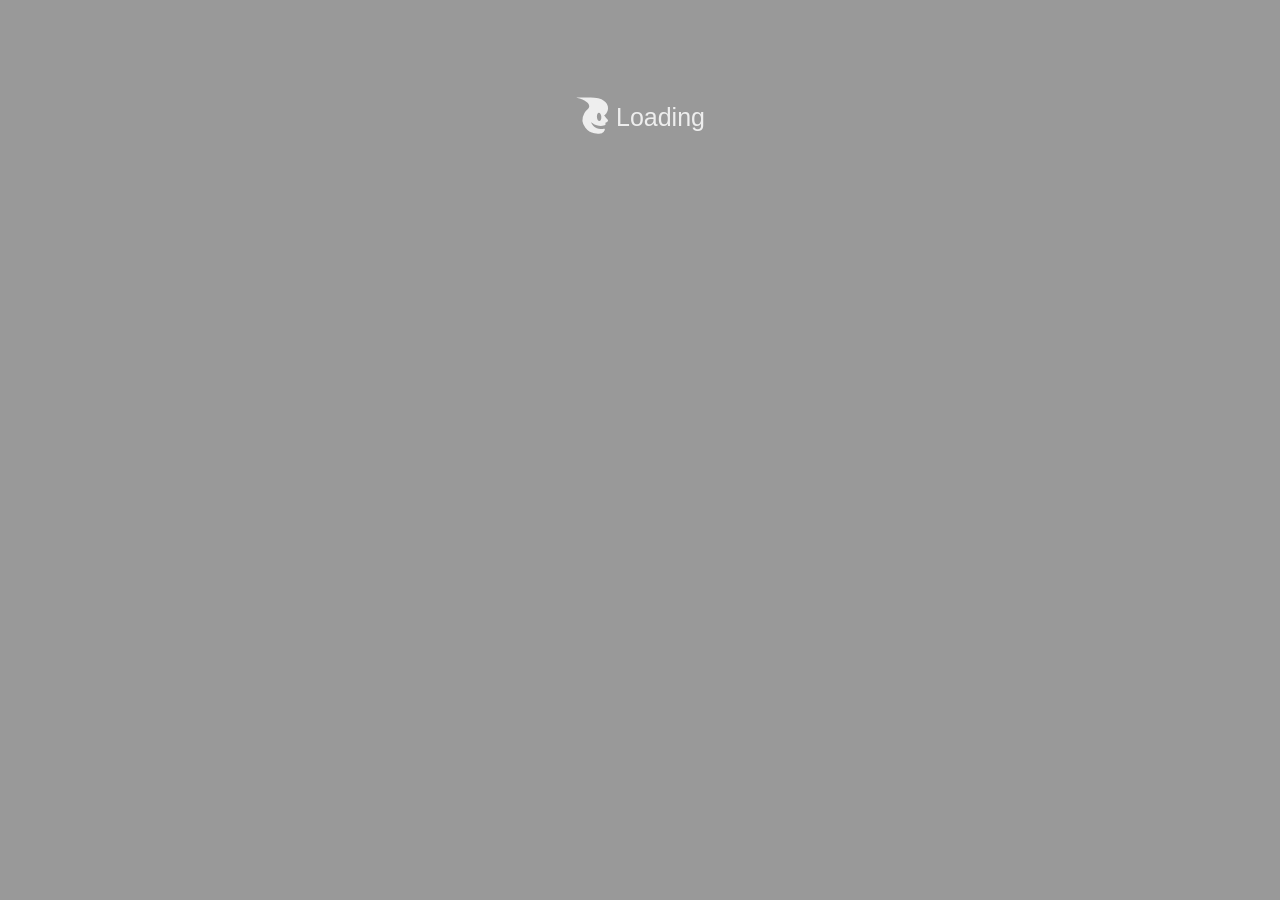
==== index.html @ 22971b5e "Add files via upload" ====
<!DOCTYPE html><html lang="en"><head><script nomodule defer="defer" src="app/index.4700bdcf.js"></script><script type="module" src="app/index.d9e3ce5f.js"></script><meta charset="utf-8"><title>zpat - 페인트 도구</title><base href="/kleki/"><link rel="alternate" hreflang="en" href="https://www.zpat.info"><meta name="description" content="자연스러운 브러시와 레이어를 사용하여 온라인으로 그림을 그리고 그림을 편집하세요. 이미지를 가져오고, 저장하고, 업로드하세요."><meta name="keywords" content="draw, digital painting, draw online, html5, canvas, painting, sketch, free, sketching, 그리기, 디지털 페인팅, 온라인으로 그리기, html5, 캔버스, 페인팅, 스케치, 무료, 스케치"><meta name="viewport" content="width=device-width,initial-scale=1,maximum-scale=1,user-scalable=no"><meta name="mobile-web-app-capable" content="yes"><meta name="theme-color" content="#fff"><meta name="application-name" content="zpat"><meta name="author" content="zpat"><meta http-equiv="Content-Security-Policy" content="object-src 'none'; frame-src 'self'; script-src 'unsafe-inline' 'self'"><link rel="chrome-webstore-item" href="https://chrome.google.com/webstore/detail/bdndldkfimmnnfbagnkjgnemgpjadbag"><link rel="apple-touch-icon" href="app/ios_icon.673f6f41.png"><link rel="icon" type="image/png" sizes="16x16" href="app/icon-16x16-min.0ae42522.png"><link rel="icon" type="image/png" sizes="32x32" href="app/icon-32x32-min.9f3acc3b.png"><link rel="icon" type="image/png" sizes="96x96" href="app/icon-96x96-min.2e755e5f.png"><meta name="twitter:card" content="summary"><meta name="twitter:title" content="zpat - 페인트 도구"><meta name="twitter:description" content="페인팅 및 편집을 위한 무료 웹앱입니다. 다양한 브러시, 레이어, 필터, 가져오기, 업로드, 압력 감도 등을 제공합니다."><meta name="twitter:image" content="https://www.zpat.info/kleki/app/kleki-logomark-512x512.fd5046cb.png"><meta name="twitter:site" content="zpat"><meta property="og:title" content="zpat - 페인트 도구"><meta property="og:type" content="website"><meta property="og:url" content="https://www.zpat.info/"><meta property="og:image" content="https://www.zpat.info/kleki/app/kleki-logomark-512x512.fd5046cb.png"><meta property="og:description" content="페인팅 및 편집을 위한 무료 웹앱입니다. 다양한 브러시, 레이어, 필터, 가져오기, 업로드, 압력 감도 등을 제공합니다."><meta property="og:site_name" content="Kleki"><style>body{background:#999;margin:0;font-family:Arial,sans-serif}#loading-screen{color:#eee;justify-content:center;align-items:center;margin-top:100px;font-size:25px;display:flex}</style>
<!-- Allowed Ads -->
<script async src="https://fundingchoicesmessages.google.com/i/pub-6380047087821415?ers=1" nonce="wyhONuvuSyfS6F1IzmgcGA"></script><script nonce="wyhONuvuSyfS6F1IzmgcGA">(function() {function signalGooglefcPresent() {if (!window.frames['googlefcPresent']) {if (document.body) {const iframe = document.createElement('iframe'); iframe.style = 'width: 0; height: 0; border: none; z-index: -1000; left: -1000px; top: -1000px;'; iframe.style.display = 'none'; iframe.name = 'googlefcPresent'; document.body.appendChild(iframe);} else {setTimeout(signalGooglefcPresent, 0);}}}signalGooglefcPresent();})();</script>
<!-- Global site tag (gtag.js) - Google Analytics -->
<script async src="https://www.googletagmanager.com/gtag/js?id=G-GV347C5QR3"></script>
<script>window.dataLayer = window.dataLayer || [];function gtag(){dataLayer.push(arguments);}gtag('js', new Date());gtag('config', 'G-GV347C5QR3');</script>
<!-- Google Tag Manager -->
<script>(function(w,d,s,l,i){w[l]=w[l]||[];w[l].push({'gtm.start':
new Date().getTime(),event:'gtm.js'});var f=d.getElementsByTagName(s)[0],
j=d.createElement(s),dl=l!='dataLayer'?'&l='+l:'';j.async=true;j.src='https://www.googletagmanager.com/gtm.js?id='+i+dl;f.parentNode.insertBefore(j,f);})(window,document,'script','dataLayer','GTM-5H4HPS6');</script>
<!-- End Google Tag Manager --></head><body><div id="loading-screen"><svg style="width:37px;margin-top:-3px;margin-right:4px" viewBox="0 0 63 63"><path fill="#eee" d="M1.6 1s4.4.7 11.1 3.4C16.5 6 24 10.2 24.2 15.2c.2 5-4.2 5.2-8.5 12.7a22 22 0 0 0 2 24.3A26 26 0 0 0 33 61.8c5.4 1.1 10.8.4 12.5-.2a7.5 7.5 0 0 0 5-5c.8-2.8-.1-2.4-3-2.2-3.1.2-8.4 0-13.5-3.1-4-2.4-6-5.8-6.6-8.6 0 0 2.2 3.1 9.6 5.5 7.3 2.2 13 .5 14.6-.8 1.5-1.2-.1-3.3-.1-3.3s2.9-1.2 4.1-2.5c1.8-1.9-.2-3.1-2.9-6.2-1.7-2-3.2-4.2-3.2-4.2s2-1.2 3.7-3.2c1.4-1.8 4-6 2.8-11.7-1.3-7-8.9-12.7-16.4-14.1A69 69 0 0 0 22.9 1Zm39 25.7c2.1-.1 4 3 4.2 7 .3 3.9-1.2 7.2-3.3 7.3-2 .1-4-3-4.2-7-.2-3.9 1.3-7.2 3.4-7.3z"/></svg>Loading</div><link rel="stylesheet" href="app/index.618ab7f0.css"><script type="module" src="app/index.a312acc7.js"></script><script src="app/index.be35cc11.js" nomodule defer="defer"></script></body></html>
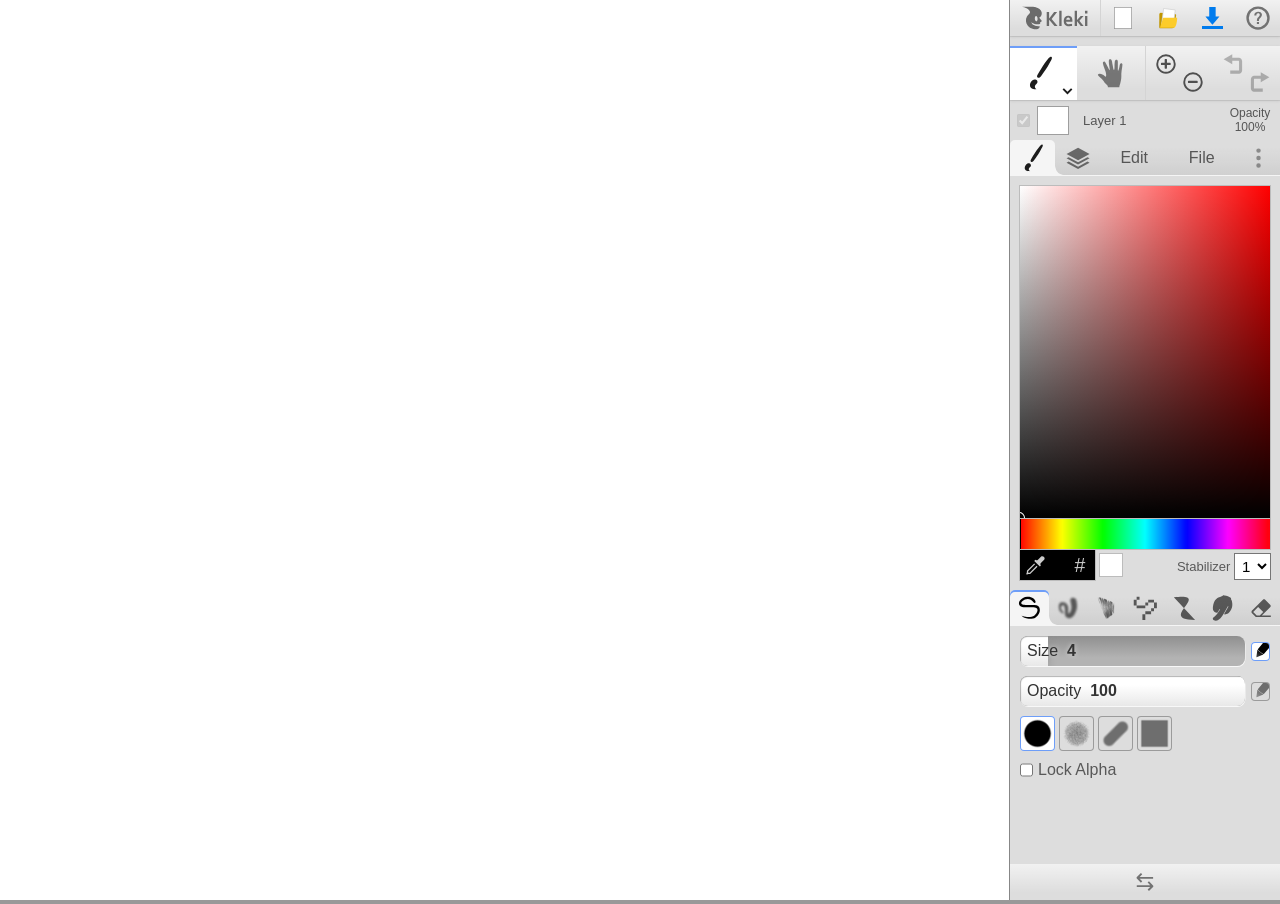
==== commit 72902802: "Update index.html" ====
--- a/index.html
+++ b/index.html
@@ -1,11 +1 @@
-<!DOCTYPE html><html lang="en"><head><script nomodule defer="defer" src="app/index.4700bdcf.js"></script><script type="module" src="app/index.d9e3ce5f.js"></script><meta charset="utf-8"><title>zpat - 페인트 도구</title><base href="/kleki/"><link rel="alternate" hreflang="en" href="https://www.zpat.info"><meta name="description" content="자연스러운 브러시와 레이어를 사용하여 온라인으로 그림을 그리고 그림을 편집하세요. 이미지를 가져오고, 저장하고, 업로드하세요."><meta name="keywords" content="draw, digital painting, draw online, html5, canvas, painting, sketch, free, sketching, 그리기, 디지털 페인팅, 온라인으로 그리기, html5, 캔버스, 페인팅, 스케치, 무료, 스케치"><meta name="viewport" content="width=device-width,initial-scale=1,maximum-scale=1,user-scalable=no"><meta name="mobile-web-app-capable" content="yes"><meta name="theme-color" content="#fff"><meta name="application-name" content="zpat"><meta name="author" content="zpat"><meta http-equiv="Content-Security-Policy" content="object-src 'none'; frame-src 'self'; script-src 'unsafe-inline' 'self'"><link rel="chrome-webstore-item" href="https://chrome.google.com/webstore/detail/bdndldkfimmnnfbagnkjgnemgpjadbag"><link rel="apple-touch-icon" href="app/ios_icon.673f6f41.png"><link rel="icon" type="image/png" sizes="16x16" href="app/icon-16x16-min.0ae42522.png"><link rel="icon" type="image/png" sizes="32x32" href="app/icon-32x32-min.9f3acc3b.png"><link rel="icon" type="image/png" sizes="96x96" href="app/icon-96x96-min.2e755e5f.png"><meta name="twitter:card" content="summary"><meta name="twitter:title" content="zpat - 페인트 도구"><meta name="twitter:description" content="페인팅 및 편집을 위한 무료 웹앱입니다. 다양한 브러시, 레이어, 필터, 가져오기, 업로드, 압력 감도 등을 제공합니다."><meta name="twitter:image" content="https://www.zpat.info/kleki/app/kleki-logomark-512x512.fd5046cb.png"><meta name="twitter:site" content="zpat"><meta property="og:title" content="zpat - 페인트 도구"><meta property="og:type" content="website"><meta property="og:url" content="https://www.zpat.info/"><meta property="og:image" content="https://www.zpat.info/kleki/app/kleki-logomark-512x512.fd5046cb.png"><meta property="og:description" content="페인팅 및 편집을 위한 무료 웹앱입니다. 다양한 브러시, 레이어, 필터, 가져오기, 업로드, 압력 감도 등을 제공합니다."><meta property="og:site_name" content="Kleki"><style>body{background:#999;margin:0;font-family:Arial,sans-serif}#loading-screen{color:#eee;justify-content:center;align-items:center;margin-top:100px;font-size:25px;display:flex}</style>
-<!-- Allowed Ads -->
-<script async src="https://fundingchoicesmessages.google.com/i/pub-6380047087821415?ers=1" nonce="wyhONuvuSyfS6F1IzmgcGA"></script><script nonce="wyhONuvuSyfS6F1IzmgcGA">(function() {function signalGooglefcPresent() {if (!window.frames['googlefcPresent']) {if (document.body) {const iframe = document.createElement('iframe'); iframe.style = 'width: 0; height: 0; border: none; z-index: -1000; left: -1000px; top: -1000px;'; iframe.style.display = 'none'; iframe.name = 'googlefcPresent'; document.body.appendChild(iframe);} else {setTimeout(signalGooglefcPresent, 0);}}}signalGooglefcPresent();})();</script>
-<!-- Global site tag (gtag.js) - Google Analytics -->
-<script async src="https://www.googletagmanager.com/gtag/js?id=G-GV347C5QR3"></script>
-<script>window.dataLayer = window.dataLayer || [];function gtag(){dataLayer.push(arguments);}gtag('js', new Date());gtag('config', 'G-GV347C5QR3');</script>
-<!-- Google Tag Manager -->
-<script>(function(w,d,s,l,i){w[l]=w[l]||[];w[l].push({'gtm.start':
-new Date().getTime(),event:'gtm.js'});var f=d.getElementsByTagName(s)[0],
-j=d.createElement(s),dl=l!='dataLayer'?'&l='+l:'';j.async=true;j.src='https://www.googletagmanager.com/gtm.js?id='+i+dl;f.parentNode.insertBefore(j,f);})(window,document,'script','dataLayer','GTM-5H4HPS6');</script>
-<!-- End Google Tag Manager --></head><body><div id="loading-screen"><svg style="width:37px;margin-top:-3px;margin-right:4px" viewBox="0 0 63 63"><path fill="#eee" d="M1.6 1s4.4.7 11.1 3.4C16.5 6 24 10.2 24.2 15.2c.2 5-4.2 5.2-8.5 12.7a22 22 0 0 0 2 24.3A26 26 0 0 0 33 61.8c5.4 1.1 10.8.4 12.5-.2a7.5 7.5 0 0 0 5-5c.8-2.8-.1-2.4-3-2.2-3.1.2-8.4 0-13.5-3.1-4-2.4-6-5.8-6.6-8.6 0 0 2.2 3.1 9.6 5.5 7.3 2.2 13 .5 14.6-.8 1.5-1.2-.1-3.3-.1-3.3s2.9-1.2 4.1-2.5c1.8-1.9-.2-3.1-2.9-6.2-1.7-2-3.2-4.2-3.2-4.2s2-1.2 3.7-3.2c1.4-1.8 4-6 2.8-11.7-1.3-7-8.9-12.7-16.4-14.1A69 69 0 0 0 22.9 1Zm39 25.7c2.1-.1 4 3 4.2 7 .3 3.9-1.2 7.2-3.3 7.3-2 .1-4-3-4.2-7-.2-3.9 1.3-7.2 3.4-7.3z"/></svg>Loading</div><link rel="stylesheet" href="app/index.618ab7f0.css"><script type="module" src="app/index.a312acc7.js"></script><script src="app/index.be35cc11.js" nomodule defer="defer"></script></body></html>+<!DOCTYPE html><html lang="en"><head><script nomodule defer="defer" src="/app/index.4700bdcf.js"></script><script type="module" src="/app/index.d9e3ce5f.js"></script><meta charset="utf-8"><title>zpat - 페인트 도구</title><base href="/kleki/"><link rel="alternate" hreflang="en" href="https://www.zpat.info"><meta name="description" content="자연스러운 브러시와 레이어를 사용하여 온라인으로 그림을 그리고 그림을 편집하세요. 이미지를 가져오고, 저장하고, 업로드하세요."><meta name="keywords" content="draw, digital painting, draw online, html5, canvas, painting, sketch, free, sketching, 그리기, 디지털 페인팅, 온라인으로 그리기, html5, 캔버스, 페인팅, 스케치, 무료, 스케치"><meta name="viewport" content="width=device-width,initial-scale=1,maximum-scale=1,user-scalable=no"><meta name="mobile-web-app-capable" content="yes"><meta name="theme-color" content="#fff"><meta name="application-name" content="zpat"><meta name="author" content="zpat"><meta http-equiv="Content-Security-Policy" content="object-src 'none'; frame-src 'self'; script-src 'unsafe-inline' 'self'"><link rel="chrome-webstore-item" href="https://chrome.google.com/webstore/detail/bdndldkfimmnnfbagnkjgnemgpjadbag"><link rel="apple-touch-icon" href="/app/ios_icon.673f6f41.png"><link rel="icon" type="image/png" sizes="16x16" href="/app/icon-16x16-min.0ae42522.png"><link rel="icon" type="image/png" sizes="32x32" href="/app/icon-32x32-min.9f3acc3b.png"><link rel="icon" type="image/png" sizes="96x96" href="/app/icon-96x96-min.2e755e5f.png"><meta name="twitter:card" content="summary"><meta name="twitter:title" content="zpat - 페인트 도구"><meta name="twitter:description" content="페인팅 및 편집을 위한 무료 웹앱입니다. 다양한 브러시, 레이어, 필터, 가져오기, 업로드, 압력 감도 등을 제공합니다."><meta name="twitter:image" content="https://www.zpat.info/kleki/app/kleki-logomark-512x512.fd5046cb.png"><meta name="twitter:site" content="zpat"><meta property="og:title" content="zpat - 페인트 도구"><meta property="og:type" content="website"><meta property="og:url" content="https://www.zpat.info/"><meta property="og:image" content="https://www.zpat.info/kleki/app/kleki-logomark-512x512.fd5046cb.png"><meta property="og:description" content="페인팅 및 편집을 위한 무료 웹앱입니다. 다양한 브러시, 레이어, 필터, 가져오기, 업로드, 압력 감도 등을 제공합니다."><meta property="og:site_name" content="Kleki"><style>body{background:#999;margin:0;font-family:Arial,sans-serif}#loading-screen{color:#eee;justify-content:center;align-items:center;margin-top:100px;font-size:25px;display:flex}</style></head><body><div id="loading-screen"><svg style="width:37px;margin-top:-3px;margin-right:4px" viewBox="0 0 63 63"><path fill="#eee" d="M1.6 1s4.4.7 11.1 3.4C16.5 6 24 10.2 24.2 15.2c.2 5-4.2 5.2-8.5 12.7a22 22 0 0 0 2 24.3A26 26 0 0 0 33 61.8c5.4 1.1 10.8.4 12.5-.2a7.5 7.5 0 0 0 5-5c.8-2.8-.1-2.4-3-2.2-3.1.2-8.4 0-13.5-3.1-4-2.4-6-5.8-6.6-8.6 0 0 2.2 3.1 9.6 5.5 7.3 2.2 13 .5 14.6-.8 1.5-1.2-.1-3.3-.1-3.3s2.9-1.2 4.1-2.5c1.8-1.9-.2-3.1-2.9-6.2-1.7-2-3.2-4.2-3.2-4.2s2-1.2 3.7-3.2c1.4-1.8 4-6 2.8-11.7-1.3-7-8.9-12.7-16.4-14.1A69 69 0 0 0 22.9 1Zm39 25.7c2.1-.1 4 3 4.2 7 .3 3.9-1.2 7.2-3.3 7.3-2 .1-4-3-4.2-7-.2-3.9 1.3-7.2 3.4-7.3z"/></svg>Loading</div><link rel="stylesheet" href="/app/index.618ab7f0.css"><script type="module" src="/app/index.a312acc7.js"></script><script src="/app/index.be35cc11.js" nomodule defer="defer"></script></body></html>
--- a/app/index.618ab7f0.css
+++ b/app/index.618ab7f0.css
@@ -0,0 +1,2 @@
+body.kl-theme-dark .init-error{background:#212121}body.kl-theme-dark .init-error div{color:#fff;background:#333}body.kl-theme-dark .init-error .init-error__details{color:#ccc!important;background:#555!important}body.kl-theme-dark .kleki-bottom-row{background:linear-gradient(rgba(255,255,255,.1) 0%,rgba(255,255,255,0) 80%)}body.kl-theme-dark .kleki-bottom-row .kleki-bottom-row__btn{color:#aaa}body.kl-theme-dark .kleki-bottom-row .kleki-bottom-row__btn:not(:last-child){border-right:1px solid #303030}body.kl-theme-dark .kleki-bottom-row .kleki-bottom-row__btn:hover{color:#fff;background:#535353}body.kl-theme-dark .kleki-bottom-row .kleki-bottom-row__btn:active{background:#585858}body.kl-theme-dark .bottom-bar-line-1{background:0 0}body.kl-theme-dark .bottom-bar-line-1>div:hover,body.kl-theme-dark .bottom-bar-line-1>a:hover{color:#fff;background-color:#535353}body.kl-theme-dark{color-scheme:dark;color:#ccc;background:#212121}body.kl-theme-dark .kl-toolspace{background:#333}body.kl-theme-dark .kl-toolspace--left{border-right:1px solid #626262}body.kl-theme-dark .kl-toolspace--right{border-left:1px solid #626262}body.kl-theme-dark .kl-toolspace-row{background:linear-gradient(rgba(255,255,255,.1) 0%,rgba(255,255,255,0) 80%);box-shadow:0 1px 1px #252525}body.kl-theme-dark .toolspace-row-button-activated{background:#6e6e6e}body.kl-theme-dark .toolspace-row-button-hover{background:#535353}body.kl-theme-dark .toolspace-row-button:active{background:#585858}body.kl-theme-dark .toolspace-svg-triangle-button-hover{fill:#535353}body.kl-theme-dark .toolspace-svg-triangle-button:active{fill:#585858}body.kl-theme-dark .toolspace-row-button__submit:hover{background:#5786ff}body.kl-theme-dark .tabrow{background:0 0;border-bottom:1px solid #6e6e6e}body.kl-theme-dark .tabrow__tab{color:#fff}body.kl-theme-dark .tabrow__tab--opened,body.kl-theme-dark .tabrow__tab--opened-accented{background-color:#6e6e6e}body.kl-theme-dark .tabrow__tab div,body.kl-theme-dark .tabrow__tab:after,body.kl-theme-dark .tabrow__tab:before{filter:brightness(.45)}body.kl-theme-dark .tabrow__tab:not(.tabrow__tab--opened):not(.tabrow__tab--opened-accented):hover{background-color:#535353}body.kl-theme-dark .tabrow__tab:active:not(.tabrow__tab--opened-accented):not(.tabrow__tab--opened){background-color:#585858;box-shadow:inset 2px 2px 10px rgba(0,0,0,.2)}body.kl-theme-dark .kl-tool-row-border-right{border-right:1px solid #303030}body.kl-theme-dark .tool-dropdown-wrapper{background-color:#5e5e5e}body.kl-theme-dark .tool-dropdown-button:hover{background:gray}body.kl-theme-dark .kl-popup{background:rgba(33,33,33,.63)}body.kl-theme-dark .kl-popup-box{background-color:#333;box-shadow:0 0 0 1px #636363}body.kl-theme-dark .kl-d-modal-root{background:rgba(33,33,33,.63)}body.kl-theme-dark .kl-d-modal{background-color:#333;box-shadow:0 0 0 1px #636363}body.kl-theme-dark button{color:#ccc;box-shadow:none;-webkit-user-select:none;-moz-user-select:none;user-select:none;background-color:#4a4a4a;background-image:none}body.kl-theme-dark button:hover{color:#eee;background-color:#555}body.kl-theme-dark button:active{color:#fff;background-color:#555;box-shadow:0 0 0 1px rgba(255,255,255,.2)}body.kl-theme-dark button:disabled{color:#999;pointer-events:none;background-color:transparent;background-image:none;box-shadow:0 0 0 1px rgba(0,0,0,.1)}body.kl-theme-dark button:not(.kl-button-primary):not(.kl-button-cancel) img:not(.dark-no-invert){filter:invert()hue-rotate(180deg)}body.kl-theme-dark input,body.kl-theme-dark textarea{color:#ccc;background:#333}body.kl-theme-dark input:focus,body.kl-theme-dark textarea:focus{color:#fff;background:#222}body.kl-theme-dark .kl-select{color:#fff;background:#222;border:2px solid #666}body.kl-theme-dark .kl-checkbox__inner{color:#ccc}body.kl-theme-dark .kl-checkbox__inner:hover{color:#fff}body.kl-theme-dark .kl-checkbox--highlight{box-shadow:0 0 0 1px var(--active-highlight-color);background:0 0}body.kl-theme-dark .kl-option{color:#ccc;box-shadow:inset 0 0 0 1px #606060}body.kl-theme-dark .kl-option-selected{color:#fff;box-shadow:inset 0 0 0 1px var(--active-highlight-color);background:rgba(255,255,255,.07)}body.kl-theme-dark .kl-box-toggle{color:#ccc;box-shadow:inset 0 0 0 1px #606060}body.kl-theme-dark .kl-box-toggle--active{color:#fff;box-shadow:inset 0 0 0 1px var(--active-highlight-color);background:rgba(255,255,255,.07)}body.kl-theme-dark .dark-invert{filter:invert()}body.kl-theme-dark .kl-file-no-autosave{color:#c9b184;background:0 0;box-shadow:inset 0 0 0 1px}body.kl-theme-dark .slider-wrapper{color:#ddd;text-shadow:none;background:#222;box-shadow:0 0 0 1px #777}body.kl-theme-dark .slider-wrapper .slider-inner{background:#555;box-shadow:1px 0 #777}body.kl-theme-dark .slider-wrapper--active{color:#fff;box-shadow:0 0 0 1px #aaa}body.kl-theme-dark .slider-wrapper--active .slider-inner{box-shadow:1px 0 #aaa}body.kl-theme-dark .slider-wrapper--disabled{box-shadow:none;color:#999}body.kl-theme-dark .info-hint{color:#f5a7a7;background:0 0;border:1px solid #a66969}body.kl-theme-dark .kl-2-tabs .kl-2-tabs__left,body.kl-theme-dark .kl-2-tabs .kl-2-tabs__right{color:#ccc;border:1px solid rgba(113,112,112,.3);border-bottom:none}body.kl-theme-dark .kl-2-tabs .kl-2-tabs__left:hover,body.kl-theme-dark .kl-2-tabs .kl-2-tabs__right:hover{background:#444}body.kl-theme-dark .kl-2-tabs .kl-2-tabs__left{border-right:none;border-top-left-radius:10px}body.kl-theme-dark .kl-2-tabs .kl-2-tabs__right{border-left:none;border-top-right-radius:10px}body.kl-theme-dark .kl-2-tabs .kl-2-tabs--active{color:#fff;border:1px solid var(--active-highlight-color);background:#444;border-bottom:none}body.kl-theme-dark .kl-2-tabs .kl-2-tabs--active:hover{background:#fff}body.kl-theme-dark .popup-x{filter:invert()}body.kl-theme-dark .popup-x:hover{filter:invert()brightness(1.4)}body.kl-theme-dark .kl-preview-wrapper{background:#212121;box-shadow:inset 0 1px #636363,inset 0 -1px #636363}body.kl-theme-dark .kl-preview-wrapper .kl-preview-wrapper__canvas{box-shadow:0 0 0 1px rgba(255,255,255,.25)}body.kl-theme-dark .kl-edit-crop-preview{border-top:1px solid #636363;border-bottom:1px solid #636363}body.kl-theme-dark .kl-transparent-preview{box-shadow:inset 0 1px #636363,inset 0 -1px #636363}body.kl-theme-dark .kl-transparent-preview .kl-transparent-preview__canvas{box-shadow:0 0 0 1px #777}body.kl-theme-dark .kl-text-preview-wrapper{box-shadow:inset 0 1px #636363,inset 0 -1px #636363}body.kl-theme-dark .kl-merge-preview{box-shadow:0 0 0 1px #636363}body.kl-theme-dark a:link,body.kl-theme-dark a:not([href]),body.kl-theme-dark a:visited{color:#64acff}body.kl-theme-dark a:link:hover,body.kl-theme-dark a:not([href]):hover,body.kl-theme-dark a:visited:hover{color:#b2e8ff}body.kl-theme-dark .kl-color-picker__h,body.kl-theme-dark .kl-color-picker__sv,body.kl-theme-dark .kl-color-picker__preview{box-shadow:0 0 0 1px #646464}body.kl-theme-dark .kl-color-picker--active{box-shadow:0 0 0 1px #999}body.kl-theme-dark .kl-color-picker__secondary{box-shadow:0 0 0 1px #7a7a7a}body.kl-theme-dark .kl-stabilizer{color:#ccc}body.kl-theme-dark .brush-alpha,body.kl-theme-dark .brush-alpha--selected{filter:invert()hue-rotate(180deg)}body.kl-theme-dark .kl-layer-preview{color:#ccc}body.kl-theme-dark .kl-layer-preview canvas{box-shadow:0 0 0 1px #7a7a7a}body.kl-theme-dark .kl-import-note,body.kl-theme-dark .kl-toolspace-note{color:#d5d558;background:0 0;border:1px solid #d5d558}body.kl-theme-dark .kl-curves-graph canvas{filter:invert()hue-rotate(180deg);background:#dedede}body.kl-theme-dark .kl-curves-graph__grip{box-shadow:none;background:#fff}body.kl-theme-dark .kl-storage-preview{color:#aaa;background:#212121;box-shadow:inset 0 0 0 1px #5e5e5e}body.kl-theme-dark .kl-storage-preview__im{box-shadow:0 0 0 1px #5e5e5e}body.kl-theme-dark .kl-storage-about{box-shadow:inset 0 0 0 1px #fff}body.kl-theme-dark .kl-layer{background:0 0;border:1px solid #4f4f4f}body.kl-theme-dark .kl-layer .kl-layer__label,body.kl-theme-dark .kl-layer .kl-layer__opacity-label{color:#ccc}body.kl-theme-dark .kl-layer--selected{border:1px solid var(--active-highlight-color);background:#505050}body.kl-theme-dark .kl-layer--selected .kl-layer__label{color:#fff}body.kl-theme-dark .kl-point-slider__line{background:#777}body.kl-theme-dark .kl-point-slider__point{box-shadow:none}body.kl-theme-dark .kl-overlay-toolspace{box-shadow:none;background:0 0;border:none}body.kl-theme-dark .kl-overlay-toolspace__color{box-shadow:0 0 0 1px #6e6e6e}body.kl-theme-dark .image-toggle-active{background:rgba(255,255,255,.07)}body.kl-theme-dark .kl-file-save-row{box-shadow:inset 0 0 0 1px rgba(255,255,255,.2)}body.kl-theme-dark .grid-hr{border-top:none;border-bottom:1px solid rgba(255,255,255,.133)}body.kl-theme-dark .kl-color-option{box-shadow:0 0 0 1px #7a7a7a}body.kl-theme-dark .kl-color-option--active{box-shadow:0 0 0 2px var(--active-highlight-color),0 0 5px 0 var(--active-highlight-color)}body.kl-theme-dark .kl-text-error{color:#ff3838}:root{--active-highlight-color:#6e9ef8;--body-bg-color:#9e9e9e;--kl-color:#2a64f8}@-webkit-keyframes consoleIn{0%{opacity:0}to{opacity:1}}@keyframes consoleIn{0%{opacity:0}to{opacity:1}}@-webkit-keyframes consoleInFast{0%{opacity:0}10%{opacity:1}}@keyframes consoleInFast{0%{opacity:0}10%{opacity:1}}@-webkit-keyframes consoleOut{0%{opacity:1}to{opacity:0}}@keyframes consoleOut{0%{opacity:1}to{opacity:0}}body{overscroll-behavior-x:none;color-scheme:light;font-size:16px;overflow:hidden}body,html{-webkit-tap-highlight-color:transparent;touch-action:none;-webkit-text-size-adjust:none;-moz-text-size-adjust:none;text-size-adjust:none}.g-root{font-family:Arial,sans-serif;font-size:16px}a:link,a:not([href]){color:var(--kl-color);cursor:pointer;text-decoration:underline}a:visited{color:#536184;text-decoration:underline}a:hover,a:not([href]):hover{color:#000;text-decoration:underline}.kl-select{background:#fff}.grid-hr{clear:both;border-top:1px solid rgba(0,0,0,.15);margin-top:10px;margin-left:10px;margin-right:10px}.kl-toolspace{background-color:#ddd}.kl-toolspace--left{border-right:1px solid #878787}.kl-toolspace--right{border-left:1px solid #878787}.kl-toolspace-row{background:linear-gradient(rgba(255,255,255,.6) 0%,rgba(255,255,255,0) 80%);box-shadow:0 1px 3px rgba(0,0,0,.1),0 1px #cecece}.nohighlight{-webkit-tap-highlight-color:rgba(255,255,255,0)}.toolspace-row-button{cursor:pointer;flex-grow:1}.toolspace-triangle-button{cursor:pointer;-webkit-tap-highlight-color:rgba(255,255,255,0);width:100%;height:100%;position:absolute;top:0;left:0}.toolspace-svg-triangle-button{cursor:pointer;-webkit-tap-highlight-color:rgba(255,255,255,0)}.toolspace-row-button-hover{background:rgba(255,255,255,.7)}.toolspace-row-button:active,.toolspace-triangle-button:active{background-color:#ddd;box-shadow:inset 2px 2px 10px rgba(0,0,0,.2)!important}.toolspace-svg-triangle-button-hover{fill:rgba(255,255,255,.7)}.toolspace-svg-triangle-button:active{fill:#ddd;filter:url(#innershadow)}.toolspace-row-button-activated{box-shadow:inset 0 2px 0 0 var(--active-highlight-color);pointer-events:none;background:#fff}.toolspace-row-button-activated div{opacity:1!important}.toolspace-row-button-disabled{opacity:.5;pointer-events:none}.kl-tool-row-border-right{border-right:1px solid #d4d4d4}.kl-color-picker__h,.kl-color-picker__sv,.kl-color-picker__preview{box-shadow:0 0 0 1px #bcbcbc}.kl-color-picker--active{z-index:1;box-shadow:0 0 0 1px #fff}.kl-color-picker__secondary{box-shadow:0 0 0 1px #bcbcbc}.color-picker-preview-button{cursor:pointer;color:#000;opacity:.8;text-align:center;-webkit-user-select:none;-moz-user-select:none;user-select:none}.color-picker-preview-button-hover{opacity:1;background-color:#fff;filter:none!important}.color-picker-preview-button-active{opacity:1;box-shadow:inset 0 2px 0 0 var(--active-highlight-color);background-color:#fff;filter:none!important}.slider-wrapper{text-shadow:0 0 5px rgba(255,255,255,.5);color:#333;cursor:ew-resize;background:linear-gradient(#909090 1%,#b3b3b3 73%);border-radius:8px;box-shadow:.5px 1px rgba(255,255,255,.8)}.slider-wrapper--active{color:#000;background:linear-gradient(#7a7a7a 1%,#939393 73%);box-shadow:0 0 1px 1px rgba(0,0,0,.2)}.slider-wrapper--active .slider-inner{background:#fff;box-shadow:2px 2px 10px #919191}.slider-inner{background-color:#fff;background-image:linear-gradient(#fff 30%,#e8e8e8 100%);border-radius:6px 0 0;box-shadow:inset 1px 1px 1px rgba(0,0,0,.3),2px 2px 6px rgba(145,145,145,.49)}.kl-point-slider__line{background:#aaa;height:2px}.kl-point-slider__point{cursor:ew-resize;background-color:#eaeaea;transition:box-shadow .2s ease-in-out;position:absolute;top:0;box-shadow:0 0 3px rgba(0,0,0,.8)}.kl-point-slider__point:active{box-shadow:0 0 6px #000}button{color:#666;-webkit-user-select:none;-moz-user-select:none;user-select:none;background-color:#f3f3f3;background-image:linear-gradient(rgba(255,255,255,.3) 0%,rgba(255,255,255,0) 40%,rgba(111,111,111,.1) 100%);border:none;border-radius:3px;min-width:30px;padding:5px;font-size:15px;line-height:17px;box-shadow:0 0 0 1px rgba(0,0,0,.04),0 1px rgba(0,0,0,.1),0 2px 3px rgba(0,0,0,.05)}button:hover{color:#777;cursor:pointer;background-color:#fff}button:active{background-color:#ddd;box-shadow:inset 2px 2px 10px rgba(0,0,0,.2),0 2px 2px #ddd}button:disabled{color:#999;cursor:default;background-color:#ddd;background-image:linear-gradient(rgba(255,255,255,.3) 0%,rgba(255,255,255,0) 40%);border:none;border-radius:3px;min-width:30px;padding:5px;font-size:15px;box-shadow:0 0 0 1px rgba(0,0,0,.05)}button:disabled img{opacity:.2}button img{float:left;pointer-events:none}.kl-button-primary{background:var(--kl-color);color:#fff}.kl-button-primary:hover{background-image:linear-gradient(to top,var(--kl-color)-50%,var(--active-highlight-color)150%);color:#fff}.kl-button-primary:active{background-image:linear-gradient(to top,var(--kl-color)-50%,var(--active-highlight-color)120%);color:#fff;box-shadow:unset}.grid-button{width:120px;margin-top:10px;margin-left:10px}.kl-popup{touch-action:pan-y;background:rgba(50,50,50,.5);width:100%;height:100%;-webkit-animation-name:consoleIn;animation-name:consoleIn;-webkit-animation-duration:.3s;animation-duration:.3s;-webkit-animation-timing-function:ease-out;animation-timing-function:ease-out;overflow-x:hidden;overflow-y:auto}.kl-popup-box{background-color:#ddd;border-radius:10px;margin:10px 0;padding:20px;position:relative;box-shadow:0 5px 60px rgba(0,0,0,.45)}.kl-popup-box--sm{width:300px}.kl-popup__btn{justify-content:center;align-items:center;min-width:80px;margin-top:8px;margin-left:8px;display:flex}.kl-popup__btn img{margin-left:2px;margin-right:5px}.kl-popup__btn__text{text-align:center;flex-grow:1}.poperror,.popok,.popwarning,.popupload{background-position:20px 20px;background-repeat:no-repeat;padding-left:104px}@media (max-width:600px){.poperror,.popok,.popwarning,.popupload{background-position:10px 20px;padding-left:35px;background-size:20px 20px!important}}.poperror{background-image:url(error.abae1a5e.svg);background-size:60px}.popok{background-image:url(ok.398afd66.svg);background-size:60px}.popwarning{background-image:url(warning.7472a070.svg);background-size:60px}.popupload{background-image:url(upload-large.bb0f452b.svg);background-size:60px}.kl-d-modal-root{background:rgba(0,0,0,.45)}.kl-d-modal{background:#eee;box-shadow:0 5px 60px rgba(0,0,0,.25)}@-webkit-keyframes topOverlayPulse{10%{background-color:var(--kl-color);padding-top:12px}50%{background-color:var(--kl-color);padding-top:7px}}@keyframes topOverlayPulse{10%{background-color:var(--kl-color);padding-top:12px}50%{background-color:var(--kl-color);padding-top:7px}}.top-overlay{z-index:100;pointer-events:none;-webkit-user-select:none;-moz-user-select:none;user-select:none;justify-content:center;width:calc(100% - 271px);-webkit-animation-duration:.4s;animation-duration:.4s;-webkit-animation-timing-function:ease-in-out;animation-timing-function:ease-in-out;display:flex;position:absolute;top:0;left:0}.top-overlay--inner{text-align:center;color:#fff;background-color:rgba(0,0,0,.4);border-bottom-right-radius:10px;border-bottom-left-radius:10px;padding:7px 10px}.kl-checkbox{-webkit-user-select:none;-moz-user-select:none;user-select:none;display:block}.kl-checkbox--highlight{background:#bed5ff}.kl-checkbox__inner{cursor:pointer;color:rgba(0,0,0,.6)}.kl-checkbox__inner:hover{color:#000}.kl-layer{box-sizing:border-box;background-color:#dcdcdc;background-image:linear-gradient(rgba(255,255,255,.3) 0%,rgba(188,188,188,.1) 100%);border:1px solid #9e9e9e;width:270px;height:36px;transition:all .1s linear;position:absolute;left:0}.kl-layer .kl-layer__label,.kl-layer .kl-layer__opacity-label{color:#666}.kl-layer--selected{border:1px solid var(--active-highlight-color);z-index:1;background:#fff}.kl-layer--selected .kl-layer__label{color:#000}.info-hint{background:#ff8473;border:1px solid #d00000;border-radius:5px;margin-bottom:10px;padding:10px}textarea,input{box-sizing:border-box;background:#fff;border:1px solid #b2b2b2;padding:5px;font-size:.95em}textarea:focus,input:focus{background:#fff;border:1px solid #636363;box-shadow:0 0 10px rgba(0,0,0,.1)}.kl-textarea::-webkit-input-placeholder{color:#929292}.kl-textarea::placeholder{color:#929292}.popup-x{color:#888;cursor:pointer;-webkit-user-select:none;-moz-user-select:none;user-select:none;filter:brightness(.9);justify-content:center;align-items:center;display:flex}.popup-x:hover{color:#000;filter:brightness(.5)}.brush-alpha,.brush-alpha--selected{cursor:pointer;box-sizing:border-box;background-repeat:no-repeat;background-size:contain;border:1px solid #aaa;width:35px;height:35px;margin-right:1px;display:inline-block}.brush-alpha{opacity:.4;cursor:pointer}.brush-alpha--selected{opacity:1;cursor:default;background-color:#fff;border:1px solid #76a6ff}iframe{box-sizing:border-box;border:none}.tabrow{background:linear-gradient(rgba(208,208,208,0) 20%,#d0d0d0 100%);border-bottom:1px solid rgba(255,255,255,.7);display:flex}.tabrow__tab{-webkit-user-select:none;-moz-user-select:none;user-select:none;cursor:pointer;text-align:center;opacity:.6;background-position:50%;background-repeat:no-repeat;border-top-left-radius:5px;border-top-right-radius:5px;flex-grow:1;height:100%}.tabrow__tab-hover{background-color:#fff}.tabrow__tab:active:not(.tabrow__tab--opened-accented):not(.tabrow__tab--opened){background-color:#ddd;box-shadow:inset 2px 2px 10px rgba(0,0,0,.2),0 2px 2px #ddd}.tabrow__tab--opened,.tabrow__tab--opened-accented{opacity:1;cursor:default;background-color:#f5f5f5;position:relative}.tabrow__tab--opened-accented{box-shadow:inset 0 2px 0 0 var(--active-highlight-color)}.tabrow__tab--opened-accented:not(:first-child):before,.tabrow__tab--opened:not(:first-child):before{content:" ";border-bottom:8px solid #f5f5f5;border-left:2px solid transparent;border-right:0 solid transparent;width:0;height:0;position:absolute;bottom:0;left:-1.5px}.tabrow__tab--opened-accented:not(:last-child):after,.tabrow__tab--opened:not(:last-child):after{content:" ";border-bottom:8px solid #f5f5f5;border-left:0 solid transparent;border-right:2px solid transparent;width:0;height:0;position:absolute;bottom:0;right:-1.5px}.kl-option-wrapper{flex-wrap:wrap;margin-top:-4px;margin-left:-4px;display:flex}.kl-option{cursor:pointer;color:rgba(0,0,0,.6);-webkit-user-select:none;-moz-user-select:none;user-select:none;border-radius:4px;margin:4px 0 0 4px;padding:6px 10px;font-size:16px;transition:all .1s ease-in-out;box-shadow:inset 0 0 0 1px rgba(0,0,0,.3)}.kl-option--small{font-size:14px}.kl-option--custom-el{padding:0}.kl-option--custom-el:not(.kl-option-selected)>*{opacity:.5}.kl-option-selected{color:#000;box-shadow:inset 0 0 0 1px var(--active-highlight-color);cursor:default;background:#fff}.kl-box-toggle{cursor:pointer;color:rgba(0,0,0,.6);-webkit-user-select:none;-moz-user-select:none;user-select:none;border-radius:4px;padding:6px 10px;font-size:16px;transition:all .1s ease-in-out;box-shadow:inset 0 0 0 1px rgba(0,0,0,.3)}.kl-box-toggle--active{color:#000;box-shadow:inset 0 0 0 1px var(--active-highlight-color);cursor:default;background:#fff}.kl-box-toggle--custom-el{padding:0}.kl-box-toggle--custom-el:not(.kl-box-toggle--active)>*{opacity:.5}.kl-color-option{cursor:pointer;-webkit-user-select:none;-moz-user-select:none;user-select:none;text-align:center;color:#aaa;margin-left:7px;box-shadow:0 0 0 1px #aaa}.kl-color-option--active{box-shadow:0 0 0 2px var(--active-highlight-color),0 0 5px 0 var(--active-highlight-color);pointer-events:none}.tool-dropdown-wrapper{background:#f1f1f1;-webkit-animation-name:dropdownOpen;animation-name:dropdownOpen;-webkit-animation-duration:.1s;animation-duration:.1s;-webkit-animation-timing-function:ease-in-out;animation-timing-function:ease-in-out;box-shadow:0 2px 5px rgba(0,0,0,.5)}.tool-dropdown-button:hover{background:#fff}.tool-dropdown-button:active{background-color:#ddd;box-shadow:inset 2px 2px 10px rgba(0,0,0,.2)}@-webkit-keyframes dropdownOpen{0%{opacity:0;height:0}}@keyframes dropdownOpen{0%{opacity:0;height:0}}.image-toggle{cursor:pointer;width:23px;height:23px}.image-toggle:not(.image-toggle-active){opacity:.4;box-shadow:0 0 0 1px #838383}.image-toggle-active{box-shadow:var(--active-highlight-color)0 0 0 2px;background-color:#fff}.image-toggle__im{background-position:50%;background-repeat:no-repeat;background-size:83%;width:100%;height:100%}.image-radio-wrapper{display:flex}.image-radio-wrapper .image-toggle:not(:first-child){margin-left:7px}.image-radio-wrapper .image-toggle-active{cursor:default}.kl-radio label{cursor:pointer}.kl-radio label:not(:last-child){margin-right:10px}.kl-scroller{cursor:pointer;filter:invert();-webkit-user-select:none;-moz-user-select:none;user-select:none;background-color:rgba(155,155,155,.9);background-image:url(caret-down.68d4cd16.svg);background-position:50%;background-repeat:no-repeat;background-size:60%;width:36px;height:36px;position:fixed}.kl-scroller:active{background-color:rgba(180,180,180,.9)}.kl-table{border-spacing:0}.kl-table td{padding:0}.kl-2-tabs{justify-content:center;display:flex}.kl-2-tabs .kl-2-tabs__left,.kl-2-tabs .kl-2-tabs__right{text-align:center;cursor:pointer;color:rgba(0,0,0,.6);border:1px solid rgba(0,0,0,.6);border-bottom:none;width:150px;padding:10px 5px;transition:background .1s ease-in-out}.kl-2-tabs .kl-2-tabs__left:hover,.kl-2-tabs .kl-2-tabs__right:hover{background:#eee}.kl-2-tabs .kl-2-tabs__left{border-right:none;border-top-left-radius:10px}.kl-2-tabs .kl-2-tabs__right{border-left:none;border-top-right-radius:10px}.kl-2-tabs .kl-2-tabs--active{color:#000;border:1px solid var(--active-highlight-color);pointer-events:none;background:#fff;border-bottom:none}.kl-2-tabs .kl-2-tabs--active:hover{background:#fff}.kl-layer-preview{color:#555}.kl-layer-preview canvas{box-shadow:0 0 0 1px #9e9e9e}.kl-edit-crop-preview{border-top:1px solid #bbb;border-bottom:1px solid #bbb}.kl-edit-crop-preview__sel{position:absolute;box-shadow:0 0 0 1px #fff,0 0 0 2px #000,0 0 40px 1px #000}.kl-text-error{color:red}.kl-file-no-autosave{text-align:center;color:rgba(0,0,0,.65);background:#f3f3a1;margin-top:10px;padding:5px;font-size:15px}.kl-preview-wrapper{-webkit-user-select:none;-moz-user-select:none;user-select:none;background-color:#9e9e9e;justify-content:center;align-items:center;margin-top:10px;margin-left:-20px;display:flex;position:relative;overflow:hidden;box-shadow:inset 0 1px rgba(0,0,0,.2),inset 0 -1px rgba(0,0,0,.2)}.kl-preview-wrapper__canvas{position:relative;box-shadow:0 0 5px rgba(0,0,0,.5)}.kl-transparent-preview{box-shadow:inset 0 1px rgba(0,0,0,.2),inset 0 -1px rgba(0,0,0,.2)}.kl-transparent-preview__canvas{box-shadow:0 0 5px rgba(0,0,0,.5)}.kl-text-preview-wrapper{pointer-events:none;position:absolute;top:0;bottom:0;left:0;right:0;box-shadow:inset 0 1px rgba(0,0,0,.2),inset 0 -1px rgba(0,0,0,.2)}.kl-merge-preview{margin-left:auto;margin-right:auto;display:block;box-shadow:0 0 3px rgba(0,0,0,.5)}.kl-stabilizer{color:rgba(0,0,0,.6);align-items:center;margin-right:-1px;font-size:13px;display:flex}.kl-toolspace-note{color:#534a3c;text-align:center;background:rgba(255,255,0,.5);border:1px solid #e7d321;border-radius:5px;padding:8px}.kl-import-note{background:rgba(255,255,0,.5);border:1px solid #e7d321;border-radius:5px;margin-top:5px;margin-bottom:5px;padding:8px}.kl-curves-graph canvas{background:#c6c6c6;box-shadow:0 0 0 1px rgba(0,0,0,.3)}.kl-curves-graph__grip{cursor:move;-webkit-user-select:none;-moz-user-select:none;user-select:none;touch-action:none;background:#fff;position:absolute;box-shadow:inset 0 0 0 2px #000}.kl-storage-preview{color:#545454;background:#cdcdcd;grid-area:preview;justify-content:center;align-items:center;min-height:67px;margin-top:10px;display:flex;position:relative;box-shadow:inset 0 0 0 1px #aaa}.kl-storage-preview__im{pointer-events:none;max-width:calc(100% - 2px);max-height:calc(100% - 2px);margin:0 auto;display:block;box-shadow:0 0 0 1px #aaa}.kl-storage-about{cursor:pointer;text-align:center;border-radius:100%;width:19px;height:19px;margin-left:5px;font-weight:700;line-height:19px;box-shadow:inset 0 0 0 1px #000}.kl-overlay-toolspace{background:#ddd;border:1px solid #fff;display:none;position:absolute;top:500px;left:500px;box-shadow:0 0 10px rgba(0,0,0,.5)}.kl-file-save-row{border-radius:5px;margin:10px 10px 0;padding-bottom:10px;padding-right:10px;display:flex;box-shadow:inset 0 0 0 1px rgba(0,0,0,.2)}.init-error{background:var(--body-bg-color);text-align:center;color:#333;width:100%;height:100%;padding-top:30px;position:fixed;top:0;left:0}.init-error>div{background:#fff;padding:40px;display:inline-block}.kleki-bottom-row{background:linear-gradient(rgba(255,255,255,.6) 0%,rgba(255,255,255,0) 80%);height:36px;display:flex}.kleki-bottom-row .kleki-bottom-row__btn{cursor:pointer;color:#555;-webkit-user-select:none;-moz-user-select:none;user-select:none;flex-grow:1;justify-content:center;align-items:center;text-decoration:none;display:flex}.kleki-bottom-row .kleki-bottom-row__btn:not(:last-child){border-right:1px solid #cecece}.kleki-bottom-row .kleki-bottom-row__btn:hover{background:rgba(255,255,255,.7)}.kleki-bottom-row .kleki-bottom-row__btn:active{background-color:#ddd;box-shadow:inset 2px 2px 10px rgba(0,0,0,.2)}.kleki-about a{white-space:nowrap}.kleki-about-buttons{flex-wrap:wrap;justify-content:center;gap:8px;display:flex}.kleki-about-buttons button{padding:7px 12px}.kleki-about-links{flex-wrap:wrap;justify-content:center;gap:4px;display:flex}.kleki-about-links a{padding:5px}
+
